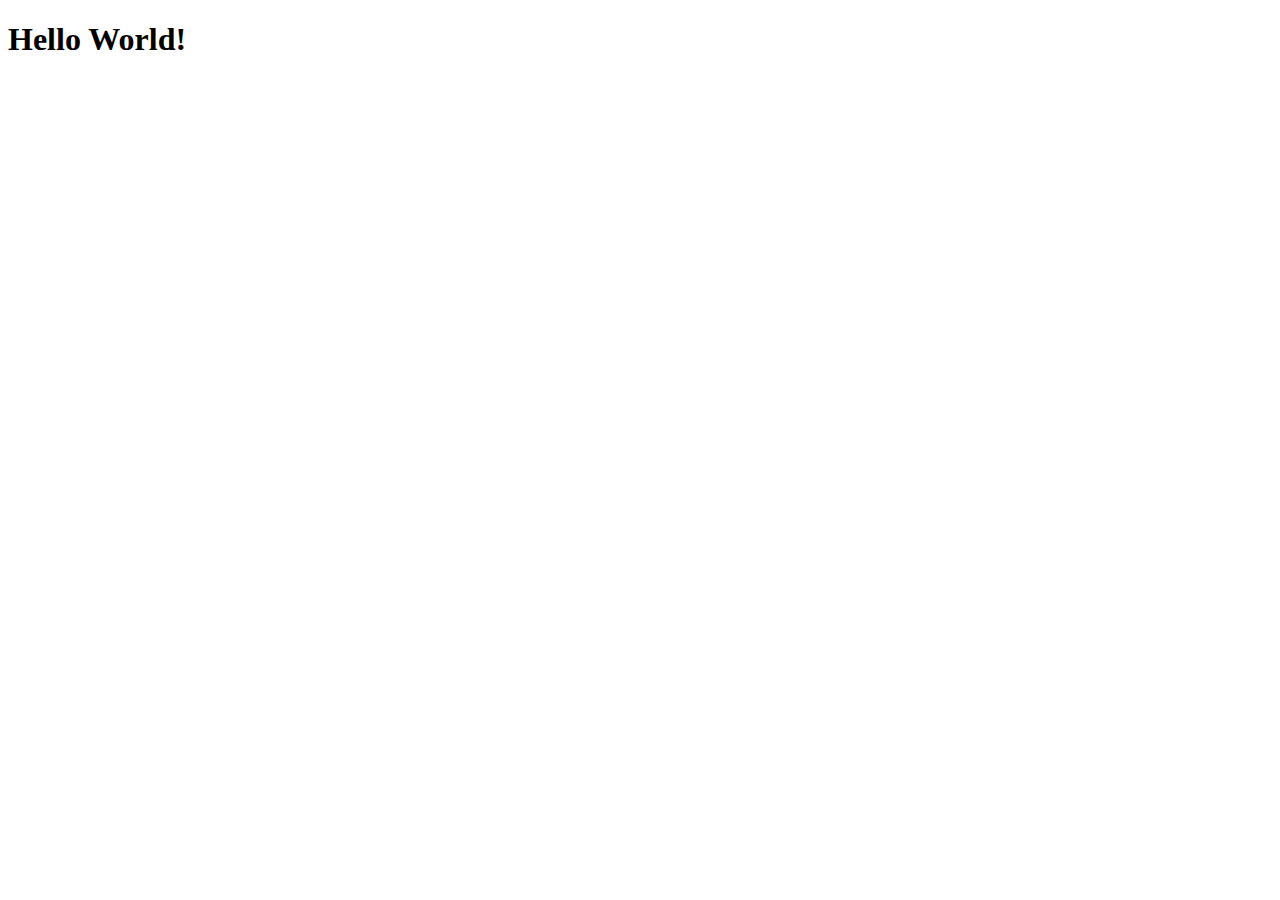
==== index.html @ 35881fc5 "Create index.html" ====
<!DOCTYPE html>
<html lang="en">
<head>
  <meta charset="utf-8">
  <meta name="Description" content="INF 7420 Project">
  <meta name="viewport" content="width=device-width, initial-scale=1">
  <title>Document</title>
</head>
<body>
  <h1>Hello World!</h1>
  <iframe width="560" height="315" src="https://www.youtube.com/embed/gR0bkXB68H4" frameborder="0" allow="accelerometer; autoplay; encrypted-media; gyroscope; picture-in-picture" allowfullscreen></iframe>
</body>
</html>
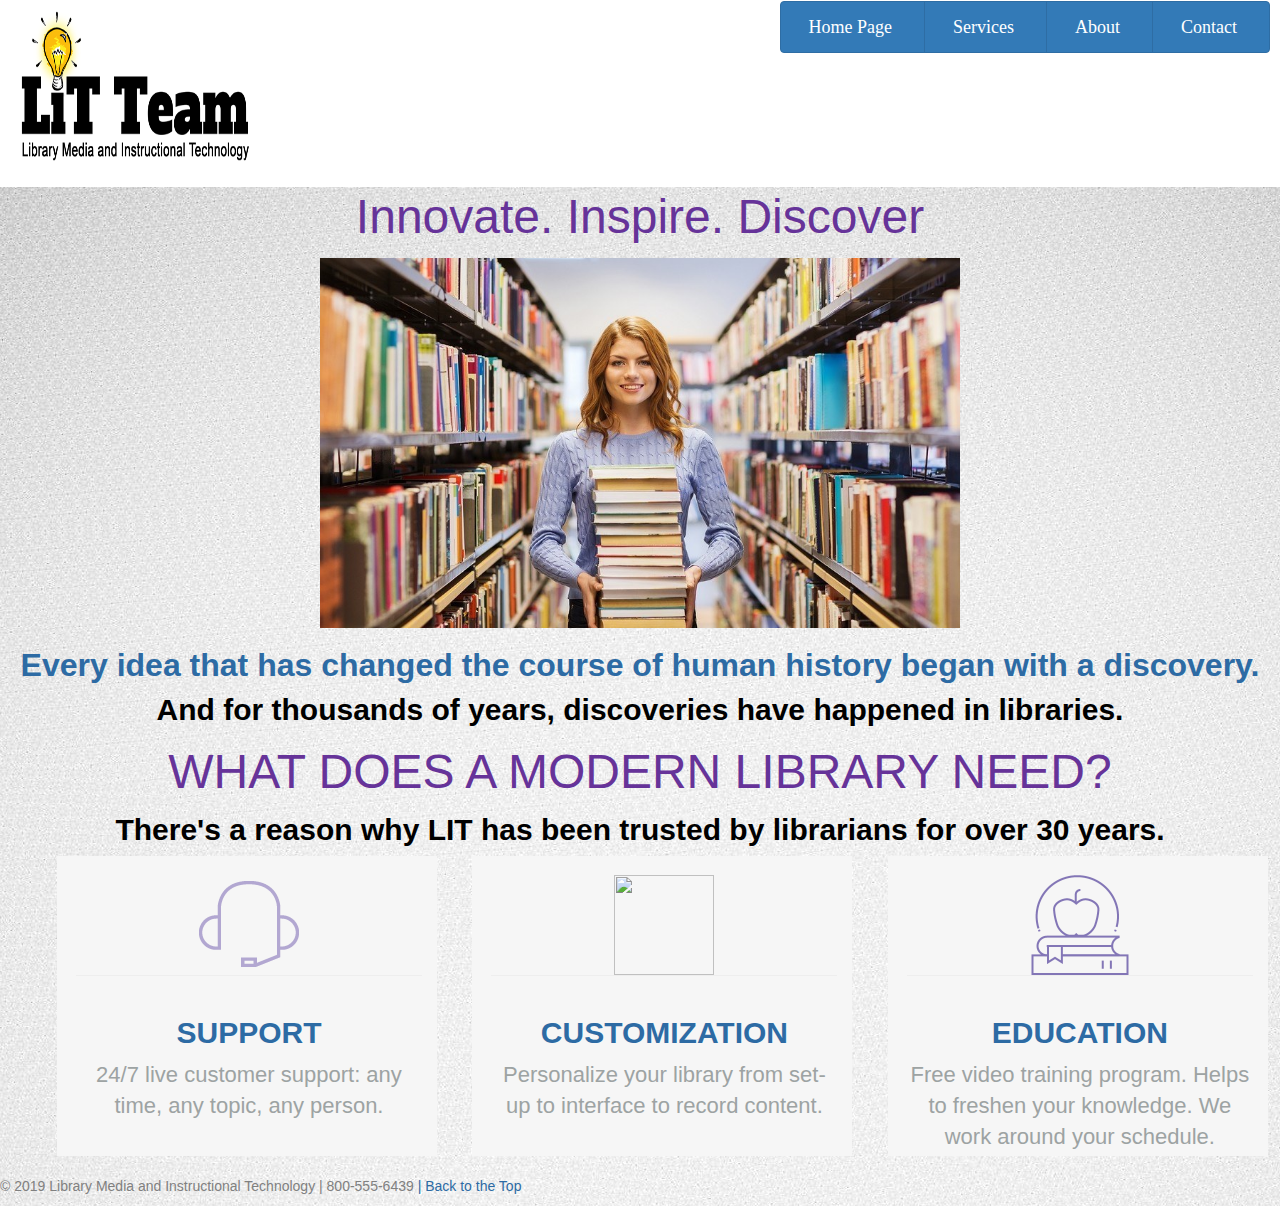
==== commit 7fac9f70: "Indent for readability" ====
--- a/index.html
+++ b/index.html
@@ -1,13 +1,131 @@
-<!DOCTYPE html>
-<html lang="en">
-<head>
-  <meta charset="utf-8">
-  <meta name="Description" content="INF 7420 Project">
-  <meta name="viewport" content="width=device-width, initial-scale=1">
-  <title>Document</title>
-</head>
-<body>
-  <h1>Hello World!</h1>
-  <iframe width="560" height="315" src="https://www.youtube.com/embed/gR0bkXB68H4" frameborder="0" allow="accelerometer; autoplay; encrypted-media; gyroscope; picture-in-picture" allowfullscreen></iframe>
-</body>
-</html>
+<!DOCTYPE html PUBLIC "-//W3C//DTD XHTML 1.1//EN" "http://www.w3.org/TR/xhtml11/DTD/xhtml11.dtd">
+<!--[if lte IE 7]>
+<html xmlns="http://www.w3.org/1999/xhtml" lang="en" class="lteIE7">
+<![endif]-->
+<!--[if (gt IE 7) | (!IE)]><!-->
+<html xmlns="http://www.w3.org/1999/xhtml" lang="en">
+<!--<![endif]-->
+
+<head>
+  <meta http-equiv="Content-Type" content="text/html; charset= utf-8" />
+  <title>Stacy Miller</title>
+  <meta name="viewport" content="width=device-width, initial-scale=1" />
+  <link href="https://maxcdn.bootstrapcdn.com/bootstrap/3.3.4/css/bootstrap.min.css" rel="stylesheet" />
+  <script src="https://ajax.googleapis.com/ajax/libs/jquery/3.4.0/jquery.min.js"></script>
+  <script src="https://cdnjs.cloudflare.com/ajax/libs/popper.js/1.14.7/umd/popper.min.js"></script>
+  <script src="https://maxcdn.bootstrapcdn.com/bootstrap/4.3.1/js/bootstrap.min.js"></script>
+
+  <link rel="stylesheet" href="styles/style.css" />
+</head>
+
+<body>
+  <div id="navbar">
+    <!-- Brand/logo -->
+
+
+    <a class="navbar-brand" href="index.html">
+      <img src="styles/logo.png" id="logo1" width="300px" height="150px" alt="" />
+    </a>
+
+    <div id="navbar-right">
+      <div class="btn-group">
+        <button type="button" class="btn btn-primary"><a href="index.html" title="Click to return Home">Home
+            Page</a></button>
+
+        <div class="btn-group">
+          <button type="button" class="btn btn-primary dropdown-toggle" data-toggle="dropdown">
+            <a href="">Services</a>
+          </button>
+          <div class="dropdown-menu">
+            <a class="dropdown-item" href="Services.html">Services</a>
+            <a class="dropdown-item" href="issues.html">Support</a>
+
+            <a class="dropdown-item" href="custom.html">Customization</a>
+            <a class="dropdown-item" href="EDU.html">Education</a>
+          </div>
+        </div>
+        <button type="button" class="btn btn-primary"> <a href="about.html">About</a></button>
+
+        <button type="button" class="btn btn-primary"> <a href="form.html">Contact</a></button>
+      </div>
+    </div>
+
+  </div>
+
+  <div class="banner"></div>
+  <h1>Innovate. Inspire. Discover</h1>
+  <p></p>
+  <p>
+    <img src="images/young-woman-holding-books-900x520.jpg" class="c3" alt="" />
+  </p>
+  <h2>Every idea that has changed the course of human history began with a discovery.
+  </h2>
+  <h4>And for thousands of years, discoveries have happened in libraries.</h4>
+
+
+  <h1>WHAT DOES A MODERN LIBRARY NEED?</h1>
+  <h4><strong>There's a reason why LIT has been trusted by librarians for over 30 years.</strong></h4>
+  <p></p>
+  <p></p>
+  <div class="row">
+    <div class="column2">
+      <div class="image_frame image_item no_link scale-with-grid aligncenter no_border">
+        <div class="image_wrapper"><img src="images/icons-support-purple-01.png" class="c1" alt="" /></div>
+      </div>
+
+      <hr class="no_line" style="margin: 0 auto 40px" />
+
+      <h4><a href="issues.html">SUPPORT</a></h4>
+      <p style="color: #9da3a3;">24/7 live customer support: any time, any topic, any person.</p>
+    </div>
+
+
+    <div class="column2">
+      <div class="image_frame image_item no_link scale-with-grid aligncenter no_border">
+        <div class="image_wrapper"><img src="images/icons-customize-purple-01.png" class="c1" alt="" /></div>
+      </div>
+
+      <hr class="no_line" style="margin: 0 auto 40px" />
+
+
+      <h4><a href="custom.html">CUSTOMIZATION</a></h4>
+      <p style="color: #9da3a3;">Personalize your library from set-up to interface to record content.</p>
+    </div>
+
+    <div class="column2">
+      <div class="image_frame image_item no_link scale-with-grid aligncenter no_border">
+        <div class="image_wrapper"><img src="images/icons-02-apple.png" class="c1" alt="" /></div>
+      </div>
+
+      <hr class="no_line" style="margin: 0 auto 40px" />
+
+      <h4><a href="EDU.html">EDUCATION</a></h4>
+      <p style="color: #9da3a3;">Free video training program. Helps to freshen your knowledge. We work around your
+        schedule.</p>
+    </div>
+  </div>
+  <h2></h2>
+
+
+  <p id="bottomlinks">&#169; 2019 Library Media and Instructional Technology | 800-555-6439 <a href="index.html#top"> |
+      Back to the Top</a></p>
+
+  <script type="text/javascript">
+    // When the user scrolls down 80px from the top of the document, resize the navbar's padding and the logo's font size
+    window.onscroll = function () { scrollFunction() };
+
+    function scrollFunction() {
+      if (document.body.scrollTop > 40 | document.documentElement.scrollTop > 40) {
+        document.getElementById("navbar").style.padding = "18px 18px";
+        document.getElementById("logo1").height = "50";
+        document.getElementById("logo1").width = "100";
+      } else {
+        document.getElementById("navbar").style.padding = "0px 20px 110px";
+        document.getElementById("logo1").height = "150";
+        document.getElementById("logo1").width = "300";
+      }
+    }
+  </script>
+</body>
+
+</html>
--- a/styles/style.css
+++ b/styles/style.css
@@ -0,0 +1,196 @@
+/*
+   Cascade Style Sheet
+   Author: Stacy Miller
+   Date:     2019
+
+   Filename:         style.css
+*/
+h4          {color: black; font-family:  Helvetica; font-size: 30px; font-weight: bold; text-align: center}
+
+h2           {color: #2D6BA4; font-family: Helvetica; font-size: 32px; font-weight: bold; text-align: center}
+
+h3      {text-align: left;  margin-left: 13px; padding: 2px; font: italic bold 22px Georgia, serif }  
+
+h1          { font-family: Helvetica; font: bold; font-size: 48px; color: rebeccapurple; text-align: center; margin-bottom: 14px}
+
+body       {background-image: url("images2.jpg");color: darkblue; font-family: Verdana; font-size: 19px;overflow-wrap: anywhere;   display: block}
+p{overflow-wrap: anywhere;color: darkblue; font-family: Helvetica; font-size: 22px; text-align: center}
+table {color: black; font-family: Verdana; font-size: 17px; }
+.row { margin-left: 1.5em; overflow: visible; display: block;}
+.column {  flex: 10%; column-width: 400px; overflow: visible; display: block;
+}
+.column2 {  background-color:#f6f6f6;text-align: center; margin: 0px 7px 0; margin-left: 1.5em;  float: left; flex: 10%;
+  width: 30%;
+  padding: 19px 15px 15px 19px;
+  height: 300px; 
+}
+form {margin: 3em}
+.column3 {  flex: 10%; column-width: 500px; overflow: visible; display: block;
+}
+.row:after { content:""; display: table; clear: both;}
+img.c3 {  display: block;
+  margin-left: auto;
+  margin-right: auto;
+  width: 50%}
+img.c4 { max-width: 100%; text-align: "right";}
+img.c1 {width: 100px; height: 100px;}
+img.c2 {width: 650px; float: left;  display: block}
+img.floatleftClear { float: left;  margin-left: 2em;width: 20em;}
+#bottomlinks1  {text-align: right; font-size: 14px; padding: 0px; color: grey}
+#bottomlinks  {text-align: left; font-size: 14px; padding: 0px; color: grey}
+#links       {text-align: center; color: gray;padding: 0px}
+#links a     {display: inline; margin-left: 1.5em; margin-right: 1.5em}
+a:link       {color: #2D6BA4;text-decoration: none}
+a:active     {text-decoration: none}
+
+
+div.c2 {margin-left: 26em; padding: 20px;overflow-wrap: anywhere;}
+div.c4 {margin-left: 26em; padding: 0px;overflow-wrap: anywhere;}
+div.c3 {margin-left: 1px; text-align: left; font-size: 15px;text-indent: 30px; color: black;width: 900px;padding: 8px; font-family: arial;overflow-wrap: anywhere; }
+div.western {font-size: 16px; color: black;font-family: "Times New Roman";margin-left: 0in; text-indent:2px; margin-bottom: 8px; line-height: 120% ;overflow-wrap: anywhere;}
+div.western1 {font: italic 16px "Times New Roman";color: black;margin-left: 0in; text-indent: .75in; margin-top: 16px; line-height: 107% ;overflow-wrap: anywhere;}
+
+p.thick {font-size: 18px; margin-bottom: 5px; font-weight: bold;color: darkblue;overflow-wrap: anywhere;}
+p.thick2 {font-weight: bold;overflow-wrap: anywhere}
+div.banner{padding-top: 9em}
+
+div.banner3{background-color: mediumpurple; padding: 11em 12px 25px;}
+
+.main {
+  padding: 16px;
+  margin-top: 30px;
+  height: 1500px; /* Used in this example to enable scrolling */
+}
+
+div {
+    display: block;
+      resize: both;
+  overflow: visible;
+}
+
+.main {
+  float:left;
+  width:60%;
+  padding:0px 0px;
+}
+
+
+/* Dropdown Button */
+.dropbtn {
+  background-color: #2D6BA4;
+  color: white;
+  padding: 0px;
+  font-size: 16px;
+  border: none;
+    overflow: visible;
+}
+
+/* The container <div> - needed to position the dropdown content */
+.dropdown {
+  position: fixed;
+   display: inline-block;
+    overflow: visible;
+}
+
+/* Dropdown Content (Hidden by Default) */
+.dropdown-menu {
+  display: none;
+  position: absolute;
+  background-color: #2D6BA4;
+  min-width: 90px;
+  box-shadow: 3px 8px 2px 3px rgba(0,0,0,0.2);
+  z-index: 99;
+    overflow: visible;
+}
+
+/* Links inside the dropdown */
+.dropdown-content a {
+  color: black;
+  padding: 12px 12px;
+  text-decoration: none;
+    background-color: #2D6BA4;
+    overflow: visible;
+ 
+}
+
+/* Change color of dropdown links on hover */
+.dropdown-content a:hover {background-color:white;}
+
+/* Show the dropdown menu on hover */
+.dropdown:hover .dropdown-content {display: block;}
+
+/* Change the background color of the dropdown button when the dropdown content is shown */
+.dropdown:hover .dropbtn {background-color: white;}
+
+#navbar {
+  overflow: visible;
+      background-color: white;
+  padding: 1px 10px 134px 5px;
+  transition: 0.4s;
+  position:fixed;
+  width: 100%;
+  top: 0em;     
+  z-index: 9;
+
+}
+
+#navbar a {
+  float: left;
+  color: white;
+      display: block;
+  padding: 10px 20px 10px 16px;
+  text-align: center;
+  text-decoration: none;
+  font-size: 18px; 
+  line-height: 18px;
+  border-radius: 4px;
+
+}
+
+#navbar #logo1 {
+    padding-top: 0em;
+      float: left;
+      width:60%;
+    transition:.7s;
+        overflow: visible;
+     width: "300px"; height: "150px";
+    display: block;
+}
+
+#navbar a:hover {
+  background-color: #ddd;
+  color: black;
+}
+
+#navbar a.active {
+  background-color: blue;
+  color: white;
+    overflow: visible;
+}
+
+#navbar-right {
+  float: right;
+    overflow: visible;
+}
+
+@media screen and (max-width: 300px) {
+  #navbar {
+        background-image: url("logo.png");
+    padding: 0px 0px !important;
+      overflow: visible;
+      display: block;
+      
+  }
+  #navbar a {
+    float: right;
+    display: block;
+    text-align: left;
+      overflow: visible;
+  }
+  #navbar-right {
+    float: right;
+    }}
+
+ div.form-group{
+  padding: 8px 8px 4px 8px;
+}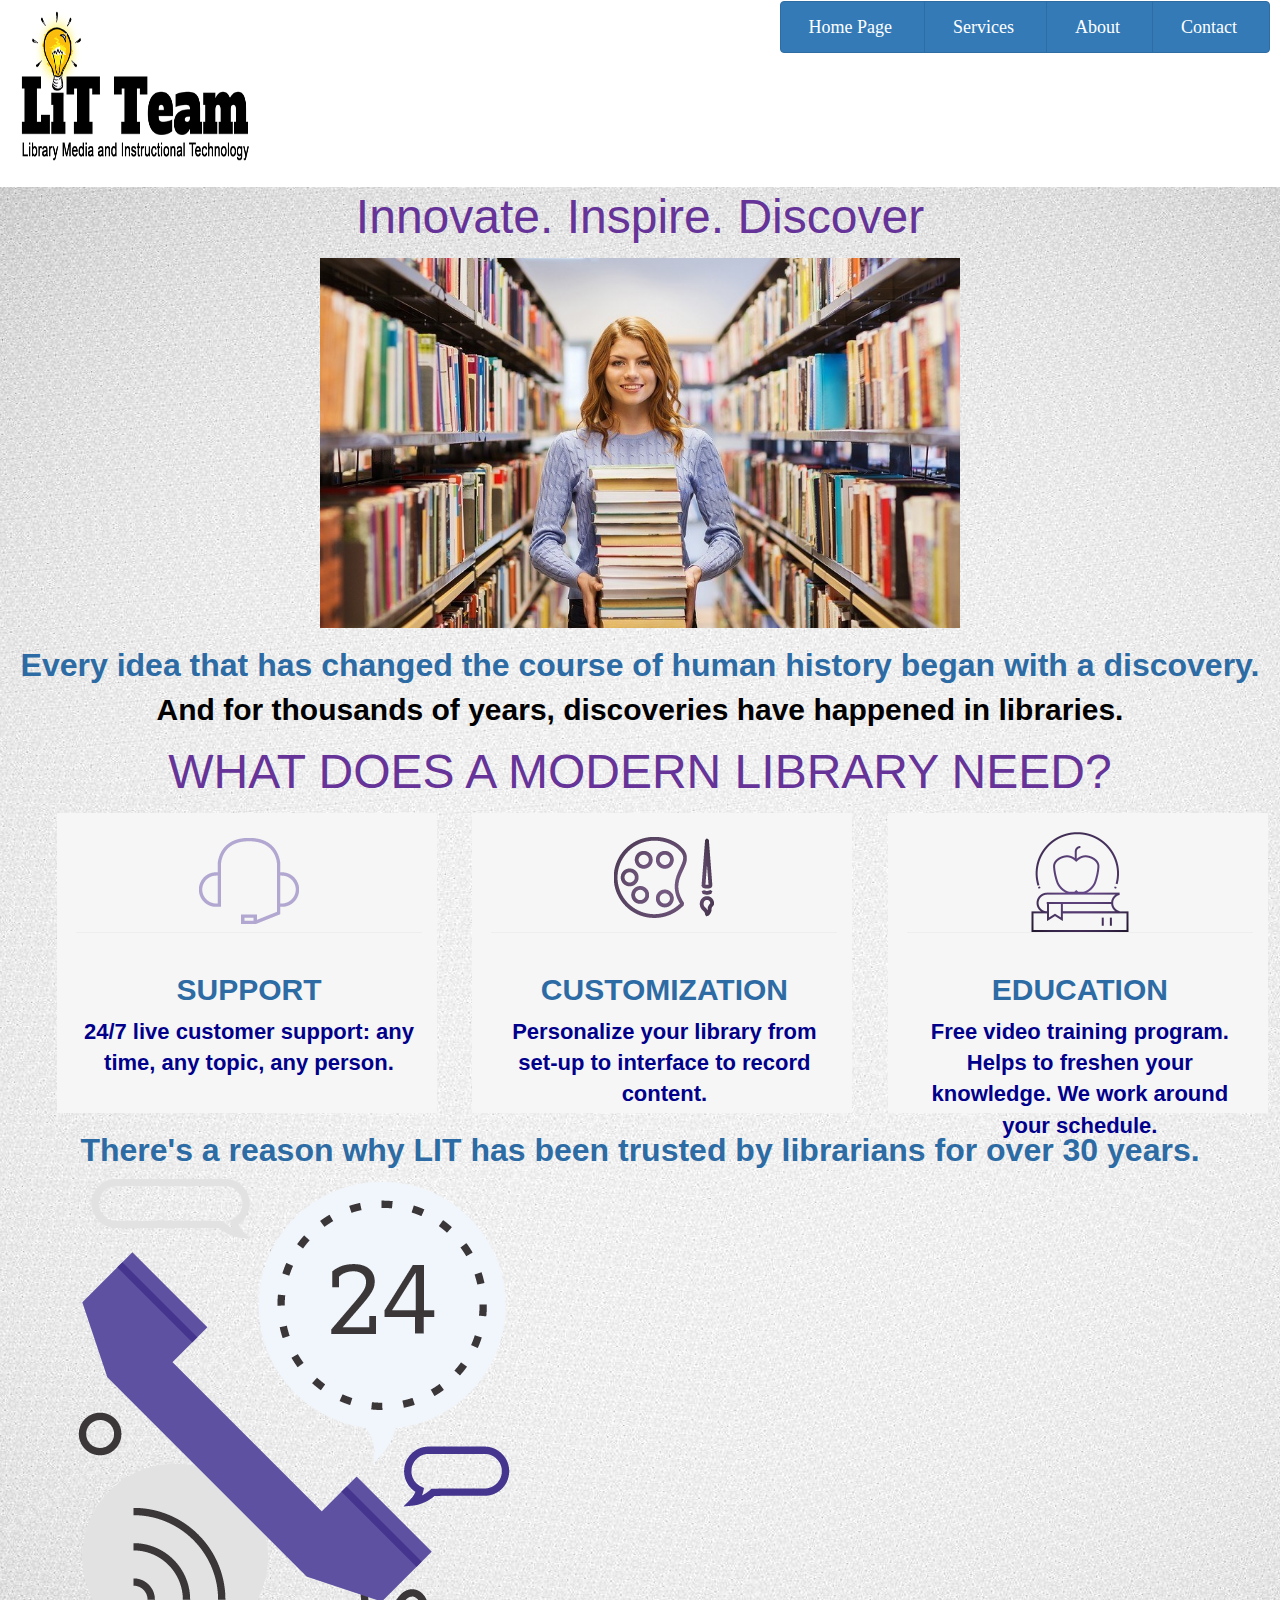
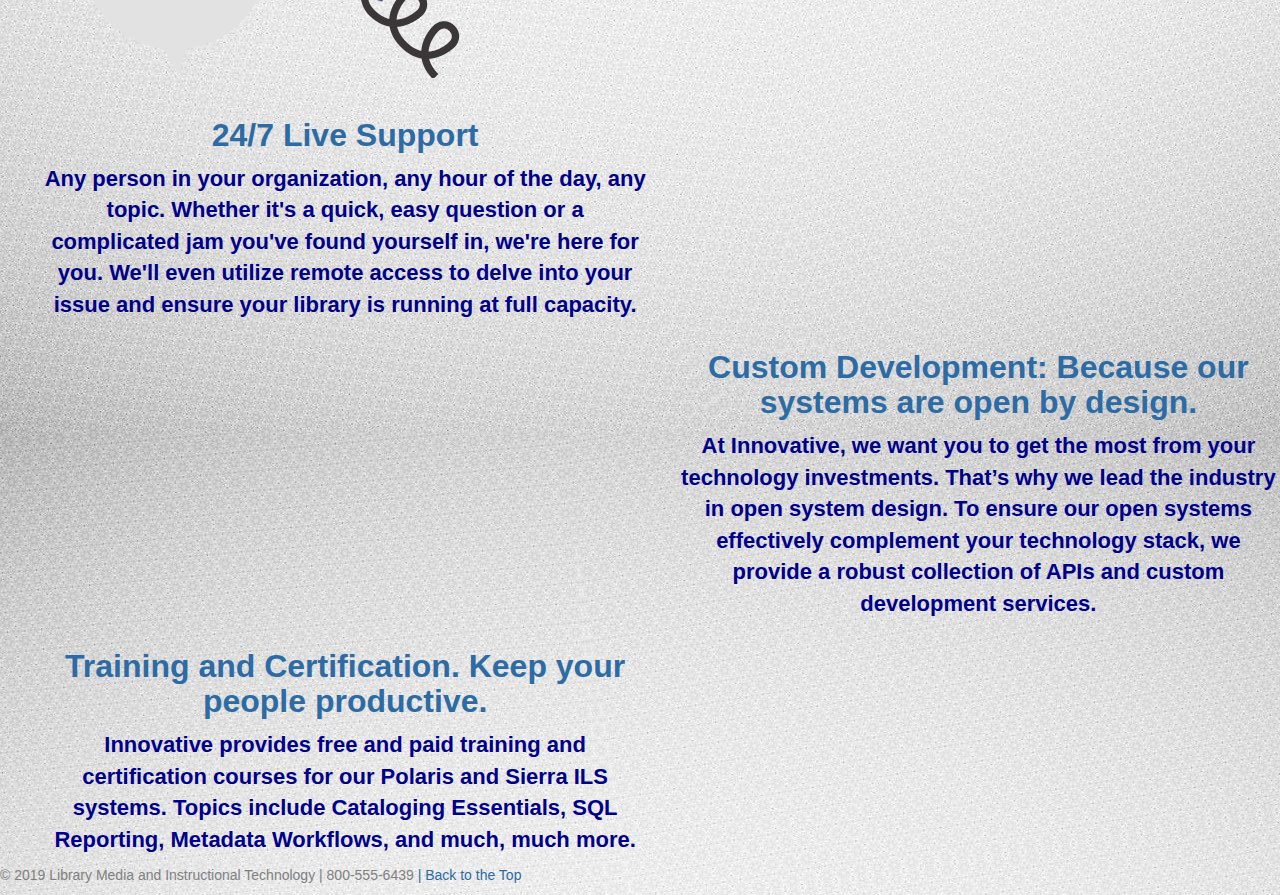
==== commit 8591c610: "Update index.html" ====
--- a/index.html
+++ b/index.html
@@ -64,8 +64,7 @@
 
 
   <h1>WHAT DOES A MODERN LIBRARY NEED?</h1>
-  <h4><strong>There's a reason why LIT has been trusted by librarians for over 30 years.</strong></h4>
-  <p></p>
+    <p></p>
   <p></p>
   <div class="row">
     <div class="column2">
@@ -76,7 +75,7 @@
       <hr class="no_line" style="margin: 0 auto 40px" />
 
       <h4><a href="issues.html">SUPPORT</a></h4>
-      <p style="color: #9da3a3;">24/7 live customer support: any time, any topic, any person.</p>
+      <p class="thick2">24/7 live customer support: any time, any topic, any person.</p>
     </div>
 
 
@@ -89,7 +88,7 @@
 
 
       <h4><a href="custom.html">CUSTOMIZATION</a></h4>
-      <p style="color: #9da3a3;">Personalize your library from set-up to interface to record content.</p>
+      <p class="thick2">Personalize your library from set-up to interface to record content.</p>
     </div>
 
     <div class="column2">
@@ -100,11 +99,75 @@
       <hr class="no_line" style="margin: 0 auto 40px" />
 
       <h4><a href="EDU.html">EDUCATION</a></h4>
-      <p style="color: #9da3a3;">Free video training program. Helps to freshen your knowledge. We work around your
+      <p class="thick2">Free video training program. Helps to freshen your knowledge. We work around your
         schedule.</p>
     </div>
   </div>
-  <h2></h2>
+ 
+  <h2><strong>There's a reason why LIT has been trusted by librarians for over 30 years.</strong></h2>
+   <p></p><p></p>
+<!-- Start_Module_443 -->
+<div class="pane_layout">
+<div class="row">
+<div class="col-sm-6 img-column-visible mb-mobile-20"><img class="c4" src="images/icon-support-white-back-01.png" alt=""/>
+</div>
+<div class="col-sm-6 mt-25 mb-mobile-20 ">
+
+</div>
+</div>
+</div>
+
+<h2></h2>
+  
+<div class="pane_layout">
+<div class="row">
+<div class="col-sm-6 mt-25 mb-mobile-20">
+  <h2>24/7 Live Support</h2>
+<p class="thick2">Any person in your organization, any hour of the day, any topic.
+  Whether it's a quick, easy question or a complicated jam you've found yourself in, we're here for you. We'll even utilize remote access to delve into your issue and ensure your library is running at full capacity. 
+</p>
+</div>
+<div class="col-sm-6 img-column-visible mb-mobile-20">
+  <img class="c4" src="images/icon-automatic-01.png" alt=""/>
+</div>
+</div>
+</div>
+
+<div class="pane_layout">
+<div class="row">
+<div class="col-sm-6 img-column-visible mb-mobile-20"><img class="c4" src="images/icononlinetraining-01.png" alt=""/>
+</div>
+<div class="col-sm-6 mt-25 mb-mobile-20 ">
+
+  <h2>Custom Development: Because our systems are open by design.</h2>
+  <p class="thick2">
+      At Innovative, we want you to get the most from your technology investments. That’s why we lead the industry in open system design.
+      To ensure our open systems effectively complement your technology stack, we provide a robust collection of APIs and custom development services. </p>      
+    
+</div>
+</div>
+</div>  
+<div class="pane_layout">
+  <div class="row">
+  <div class="col-sm-6 mt-25 mb-mobile-20 ">
+  
+<h2>Training and Certification. Keep your people productive.</h2>
+  
+<p class="thick2">
+  
+  Innovative provides free and paid training and certification courses for our Polaris and Sierra ILS systems. Topics include Cataloging Essentials, SQL Reporting, Metadata Workflows, and much, much more.
+ </p>      
+ 
+</div>
+  </div>
+  </div>   
+
+
+
+
+
+
+
 
 
   <p id="bottomlinks">&#169; 2019 Library Media and Instructional Technology | 800-555-6439 <a href="index.html#top"> |
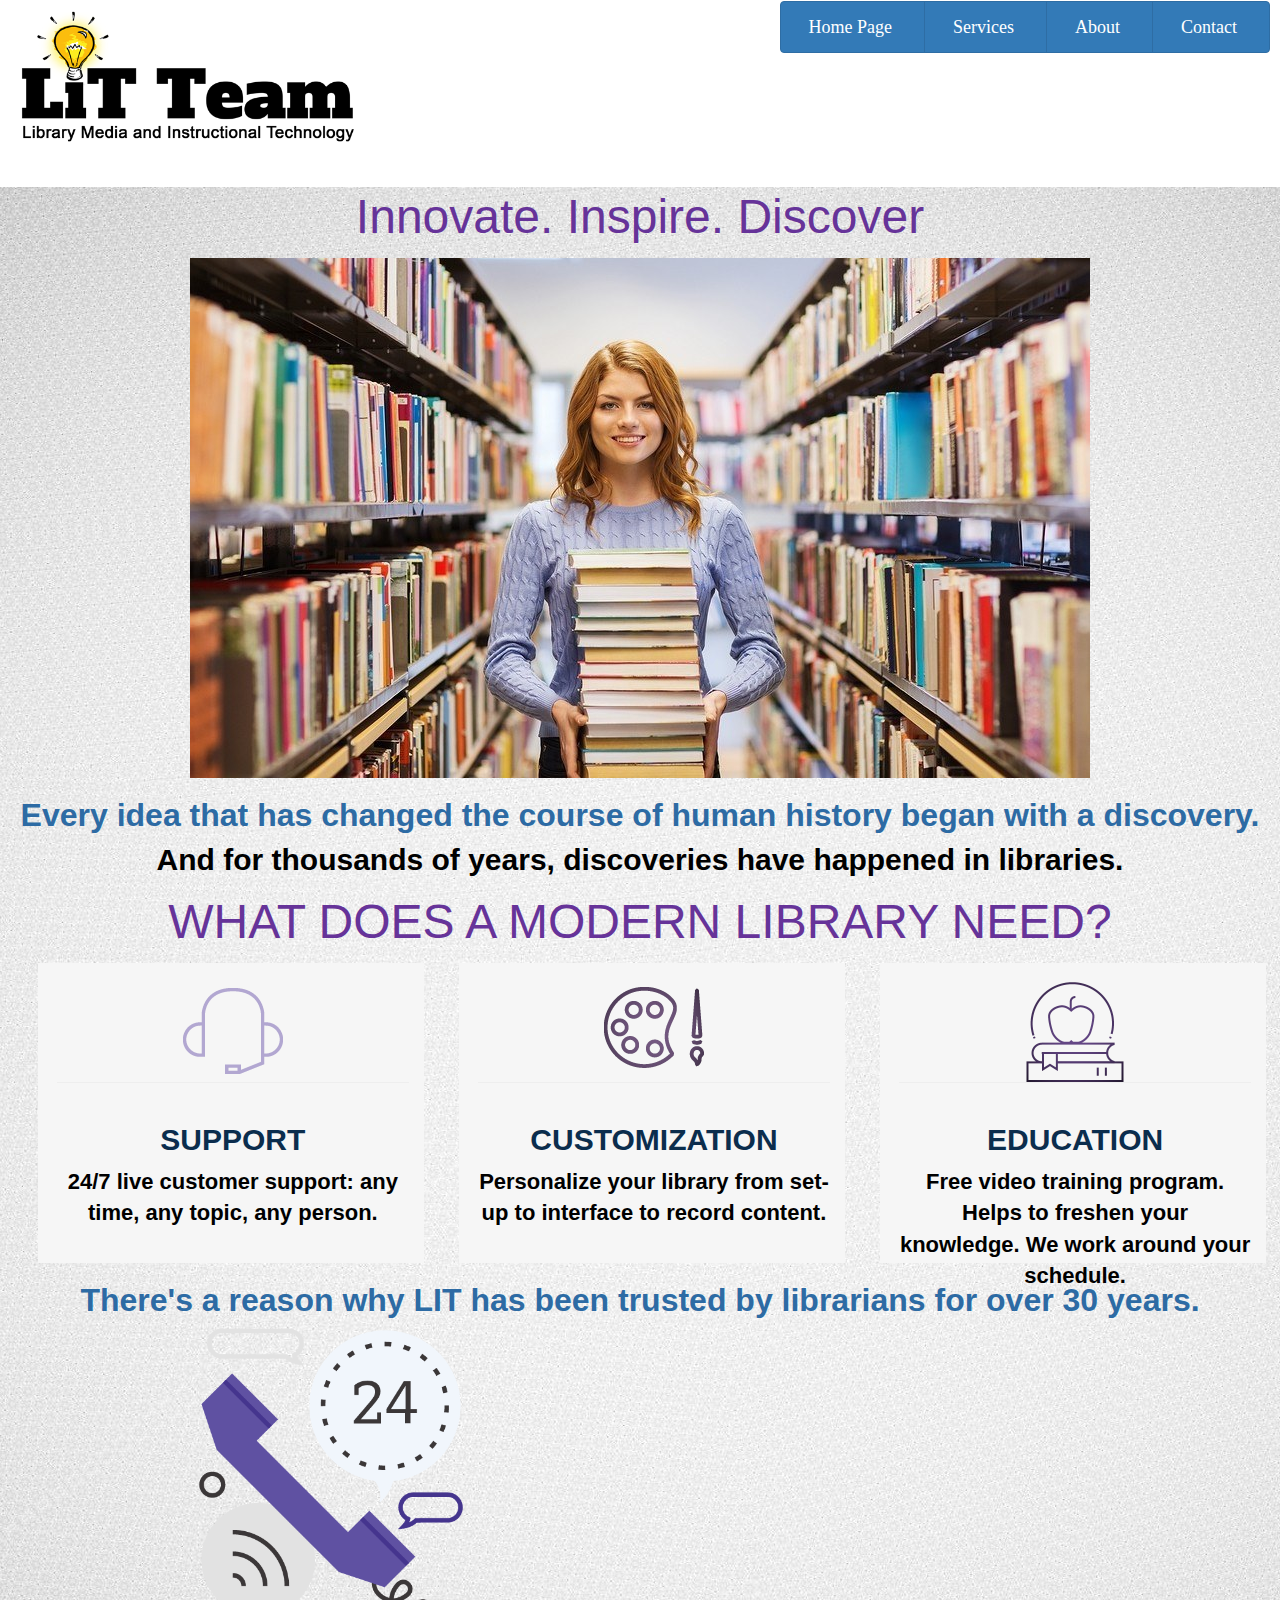
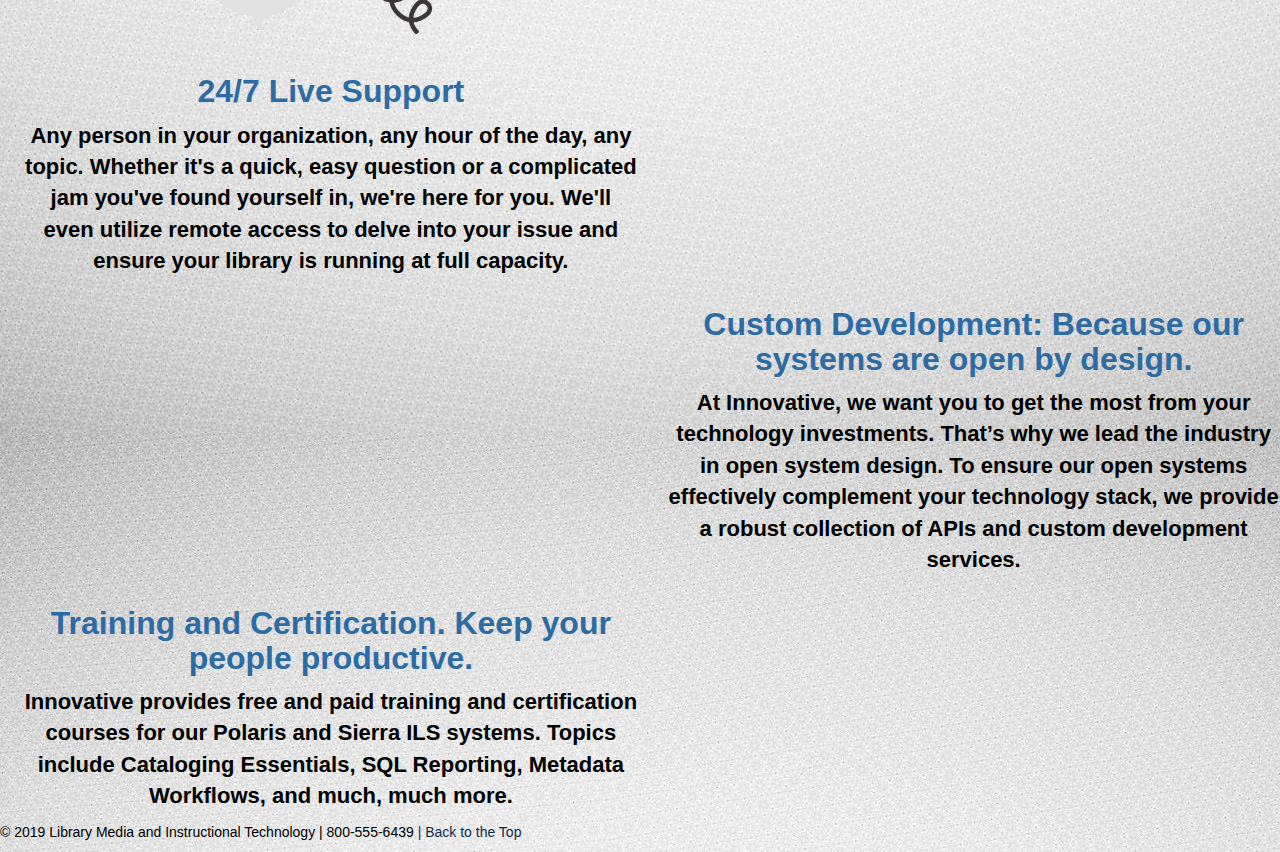
==== commit 3dd424f5: "Update index.html" ====
--- a/index.html
+++ b/index.html
@@ -24,7 +24,7 @@
 
 
     <a class="navbar-brand" href="index.html">
-      <img src="styles/logo.png" id="logo1" width="300px" height="150px" alt="" />
+      <img src="styles/logo.png" id="logo1" />
     </a>
 
     <div id="navbar-right">
@@ -45,7 +45,6 @@
           </div>
         </div>
         <button type="button" class="btn btn-primary"> <a href="about.html">About</a></button>
-
         <button type="button" class="btn btn-primary"> <a href="form.html">Contact</a></button>
       </div>
     </div>
@@ -161,15 +160,6 @@
 </div>
   </div>
   </div>   
-
-
-
-
-
-
-
-
-
   <p id="bottomlinks">&#169; 2019 Library Media and Instructional Technology | 800-555-6439 <a href="index.html#top"> |
       Back to the Top</a></p>
 
--- a/styles/style.css
+++ b/styles/style.css
@@ -5,192 +5,316 @@
 
    Filename:         style.css
 */
-h4          {color: black; font-family:  Helvetica; font-size: 30px; font-weight: bold; text-align: center}
-
-h2           {color: #2D6BA4; font-family: Helvetica; font-size: 32px; font-weight: bold; text-align: center}
-
-h3      {text-align: left;  margin-left: 13px; padding: 2px; font: italic bold 22px Georgia, serif }  
-
-h1          { font-family: Helvetica; font: bold; font-size: 48px; color: rebeccapurple; text-align: center; margin-bottom: 14px}
-
-body       {background-image: url("images2.jpg");color: darkblue; font-family: Verdana; font-size: 19px;overflow-wrap: anywhere;   display: block}
-p{overflow-wrap: anywhere;color: darkblue; font-family: Helvetica; font-size: 22px; text-align: center}
-table {color: black; font-family: Verdana; font-size: 17px; }
-.row { margin-left: 1.5em; overflow: visible; display: block;}
-.column {  flex: 10%; column-width: 400px; overflow: visible; display: block;
-}
-.column2 {  background-color:#f6f6f6;text-align: center; margin: 0px 7px 0; margin-left: 1.5em;  float: left; flex: 10%;
-  width: 30%;
-  padding: 19px 15px 15px 19px;
-  height: 300px; 
-}
-form {margin: 3em}
-.column3 {  flex: 10%; column-width: 500px; overflow: visible; display: block;
-}
-.row:after { content:""; display: table; clear: both;}
-img.c3 {  display: block;
-  margin-left: auto;
-  margin-right: auto;
-  width: 50%}
-img.c4 { max-width: 100%; text-align: "right";}
-img.c1 {width: 100px; height: 100px;}
-img.c2 {width: 650px; float: left;  display: block}
-img.floatleftClear { float: left;  margin-left: 2em;width: 20em;}
-#bottomlinks1  {text-align: right; font-size: 14px; padding: 0px; color: grey}
-#bottomlinks  {text-align: left; font-size: 14px; padding: 0px; color: grey}
-#links       {text-align: center; color: gray;padding: 0px}
-#links a     {display: inline; margin-left: 1.5em; margin-right: 1.5em}
-a:link       {color: #2D6BA4;text-decoration: none}
-a:active     {text-decoration: none}
-
-
-div.c2 {margin-left: 26em; padding: 20px;overflow-wrap: anywhere;}
-div.c4 {margin-left: 26em; padding: 0px;overflow-wrap: anywhere;}
-div.c3 {margin-left: 1px; text-align: left; font-size: 15px;text-indent: 30px; color: black;width: 900px;padding: 8px; font-family: arial;overflow-wrap: anywhere; }
-div.western {font-size: 16px; color: black;font-family: "Times New Roman";margin-left: 0in; text-indent:2px; margin-bottom: 8px; line-height: 120% ;overflow-wrap: anywhere;}
-div.western1 {font: italic 16px "Times New Roman";color: black;margin-left: 0in; text-indent: .75in; margin-top: 16px; line-height: 107% ;overflow-wrap: anywhere;}
-
-p.thick {font-size: 18px; margin-bottom: 5px; font-weight: bold;color: darkblue;overflow-wrap: anywhere;}
-p.thick2 {font-weight: bold;overflow-wrap: anywhere}
-div.banner{padding-top: 9em}
-
-div.banner3{background-color: mediumpurple; padding: 11em 12px 25px;}
-
-.main {
-  padding: 16px;
-  margin-top: 30px;
-  height: 1500px; /* Used in this example to enable scrolling */
-}
-
+
+/*Headers*/
+h1 { 
+    font-family: Helvetica; 
+    font: bold; 
+    font-size: 48px; 
+    color: rebeccapurple; 
+    text-align: center; 
+    margin-bottom: 14px}
+h2 {
+    color: #2D6BA4; 
+    font-family: Helvetica; 
+    font-size: 32px; 
+    font-weight: bold; 
+    text-align: center}
+h3 {
+    text-align: left;  
+    margin-left: 13px; 
+    padding: 2px; 
+    font: italic bold 22px Georgia, serif }  
+h4 {
+    color: black; 
+    font-family:  Helvetica; 
+    font-size: 30px; 
+    font-weight: bold; 
+    text-align: center}
+h5 {
+    color: #fff;
+    font-weight: bold; 
+    text-align: center;
+    font-size: 32px;}
+/*end of Headers*/
+
+/*Body & Form*/
+body {
+      background-image: url("images2.jpg");
+      color: darkblue; 
+      font-family: Verdana; 
+      font-size: 19px;
+      overflow-wrap: anywhere;   
+      display: block}
+form {
+      margin: 3em}
+/*end of body & Form*/
+
+/*Tables*/
+table {
+      color: black; 
+      font-family: Verdana; 
+      font-size: 17px; }
+.row { 
+      margin-left: 0.5em; 
+      overflow: visible; 
+      display: block;}
+.column {  
+        flex: 10%; 
+        column-width: 400px; 
+        overflow: visible; 
+        display: block;}
+.column2 {  
+          background-color:#f6f6f6;
+          text-align: center; 
+          margin: 0px 7px 0; 
+          margin-left: 1.5em;  
+          float: left; 
+          flex: 10%;  
+          width: 30%; 
+          padding: 19px 15px 15px 19px;  
+          height: 300px; }
+.column3 { 
+          flex: 10%; 
+          column-width: 500px; 
+          overflow: visible; 
+          display: block;}
+.row:after { 
+            content:""; 
+            display: table; 
+            clear: both;}
+/*end of Tables*/
+
+/*Images*/
+img.c1 {
+        width: 100px;
+        max-width: 100%; 
+        height: 100px;}
+img.c2 {
+        width: 650px; 
+        max-width: 100%;
+        float: left;  
+        display: block}
+img.c3 {
+        display: block; 
+        margin-left: auto;  
+        margin-right: auto;  
+        max-width: 75%}
+img.c4 {
+        display: block; 
+        margin-left: auto;  
+        margin-right: auto;
+        max-width: 50%; 
+        }
+img.scale-with-grid {
+        max-width: 100%;
+        float: right;
+        width: 180px;
+        height: 180px;}
+img.scale-with-grid2 {
+        width: 150px;
+        height: 150px;}
+img.logo{
+        width: 300px;
+        height: 150px;}
+
+img.floatleftClear { 
+                    float: left;  
+                    margin-left: 2em;width: 20em;}
+/* end of Images*/
+
+/*Links*/
+#bottomlinks1 {
+              text-align: right; 
+              font-size: 14px; 
+              padding: 0px; 
+              color: black}
+#bottomlinks {
+              text-align: left; 
+              font-size: 14px; 
+              padding: 0px; 
+              color: black}
+#links {
+        text-align: center; 
+        color: black;
+        padding: 0px}
+#links a {
+          display: inline; 
+          margin-left: 1.5em; 
+          margin-right: 1.5em}
+a:link {
+        color: rgb(11, 45, 77);
+        text-decoration: none}
+a:active {
+          color: red; 
+          text-decoration: none}
+/*end of Links*/
+
+/*Divisions*/
 div {
-    display: block;
-      resize: both;
-  overflow: visible;
-}
-
-.main {
-  float:left;
-  width:60%;
-  padding:0px 0px;
-}
-
-
-/* Dropdown Button */
+    display: block; 
+    resize: both; 
+    overflow: visible;}
+div.c2 {
+        margin-left: 26em; 
+        padding: 15px;
+        overflow-wrap: anywhere;}
+div.c4 {
+        margin-left: 26em; 
+        padding: 0px;
+        overflow-wrap: anywhere;}
+div.c3 {
+        margin-left: 1px; 
+        text-align: left; 
+        font-size: 15px;
+        text-indent: 30px; 
+        color: black;
+        width: 900px;
+        padding: 8px; 
+        font-family: arial;
+        overflow-wrap: anywhere; }
+div.western {
+            font-size: 18px; 
+            color: black;
+            font-family: "Times New Roman";
+            margin-left: 0in; 
+            text-indent:2px; 
+            margin-bottom: 8px; 
+            line-height: 120%;
+            overflow-wrap: anywhere;}
+div.western1 {
+              font: italic 16px "Times New Roman";
+              color: black;
+              margin-left: 0in; 
+              text-indent: .75in; 
+              margin-top: 16px; 
+              line-height: 107%;
+              overflow-wrap: anywhere;}
+div.banner3 {
+            background-color: mediumpurple; 
+            padding: 11em 12px 25px;}
+div.banner {
+            padding-top: 9em}
+div.form-group{
+                padding: 8px 8px 4px 8px;}
+/*end of Divisions*/
+
+
+/*Paragraphs*/
+p {
+    overflow-wrap: anywhere;
+    color: darkblue; 
+    font-family: Helvetica; 
+    font-size: 22px; 
+    text-align: center}
+p.thick {
+          font-size: 18px; 
+          margin-bottom: 5px; 
+          font-weight: bold;
+          color: darkblue;
+          overflow-wrap: anywhere;}
+p.thick2 {
+          color: black;
+          font-weight: bold;
+          overflow-wrap: anywhere}
+/*end of Paragraphs*/
+
+/*Navigation Bar*/
+#navbar {
+         overflow: visible; background-color: white;
+         padding: 1px 10px 134px 5px;
+         transition: 0.4s;
+         position:fixed;
+         width: 100%;
+         top: 0em;     
+         z-index: 9;}
+#navbar a {
+            float: left;
+            color: white; display: block;
+            padding: 10px 20px 10px 16px;
+            text-align: center;
+            text-decoration: none;
+            font-size: 18px; 
+            line-height: 18px;
+            border-radius: 4px;}
+#navbar #logo1 {
+                padding-top: 0em;
+                float: left;
+                width:60%;
+                transition:.7s;
+                overflow: visible;
+                width: "300px"; 
+                height: "150px";
+                display: block;}
+#navbar a:hover {
+                 background-color: #ddd;
+                 color: black;}
+#navbar a.active {
+                  background-color: blue;
+                  color: white;
+                  overflow: visible;}
+#navbar-right {
+               float: right;
+               overflow: visible;}
+
+@media screen and (max-width: 300px) {
+  #navbar {
+           background-image: url("logo.png");
+           padding: 0px 0px !important;
+           overflow: visible;
+           display: block; }
+  #navbar a {
+             float: right;
+             display: block;
+             text-align: left;
+             overflow: visible;}
+  #navbar-right {
+                 float: right;}
+                }
+/*end of Navigation bar*/
+/* Dropdown Buttons */
 .dropbtn {
-  background-color: #2D6BA4;
-  color: white;
-  padding: 0px;
-  font-size: 16px;
-  border: none;
-    overflow: visible;
-}
-
+        background-color: #2D6BA4;
+        color: white;
+        padding: 0px;
+        font-size: 16px;
+        border: none;
+        overflow: visible;}
 /* The container <div> - needed to position the dropdown content */
 .dropdown {
-  position: fixed;
-   display: inline-block;
-    overflow: visible;
-}
-
+           position: fixed;   
+           display: inline-block;    
+           overflow: visible;}
 /* Dropdown Content (Hidden by Default) */
 .dropdown-menu {
-  display: none;
-  position: absolute;
-  background-color: #2D6BA4;
-  min-width: 90px;
-  box-shadow: 3px 8px 2px 3px rgba(0,0,0,0.2);
-  z-index: 99;
-    overflow: visible;
-}
-
+                display: none;  
+                position: absolute;  
+                background-color: #2D6BA4;  
+                min-width: 90px;  
+                box-shadow: 3px 8px 2px 3px rgba(0,0,0,0.2);  
+                z-index: 99;    
+                overflow: visible;}
 /* Links inside the dropdown */
-.dropdown-content a {
-  color: black;
-  padding: 12px 12px;
-  text-decoration: none;
-    background-color: #2D6BA4;
-    overflow: visible;
- 
-}
-
+.dropdown-content a {  
+                      color: black;  
+                      padding: 12px 12px;  
+                      text-decoration: none;    
+                      background-color: #2D6BA4;    
+                      overflow: visible;}
 /* Change color of dropdown links on hover */
-.dropdown-content a:hover {background-color:white;}
-
+.dropdown-content a:hover {
+                           background-color:white;}
 /* Show the dropdown menu on hover */
-.dropdown:hover .dropdown-content {display: block;}
-
+.dropdown:hover .dropdown-content {
+                                    display: block;}
 /* Change the background color of the dropdown button when the dropdown content is shown */
-.dropdown:hover .dropbtn {background-color: white;}
-
-#navbar {
-  overflow: visible;
-      background-color: white;
-  padding: 1px 10px 134px 5px;
-  transition: 0.4s;
-  position:fixed;
-  width: 100%;
-  top: 0em;     
-  z-index: 9;
-
-}
-
-#navbar a {
-  float: left;
-  color: white;
-      display: block;
-  padding: 10px 20px 10px 16px;
-  text-align: center;
-  text-decoration: none;
-  font-size: 18px; 
-  line-height: 18px;
-  border-radius: 4px;
-
-}
-
-#navbar #logo1 {
-    padding-top: 0em;
-      float: left;
-      width:60%;
-    transition:.7s;
-        overflow: visible;
-     width: "300px"; height: "150px";
-    display: block;
-}
-
-#navbar a:hover {
-  background-color: #ddd;
-  color: black;
-}
-
-#navbar a.active {
-  background-color: blue;
-  color: white;
-    overflow: visible;
-}
-
-#navbar-right {
-  float: right;
-    overflow: visible;
-}
-
-@media screen and (max-width: 300px) {
-  #navbar {
-        background-image: url("logo.png");
-    padding: 0px 0px !important;
-      overflow: visible;
-      display: block;
-      
-  }
-  #navbar a {
-    float: right;
-    display: block;
-    text-align: left;
-      overflow: visible;
-  }
-  #navbar-right {
-    float: right;
-    }}
-
- div.form-group{
-  padding: 8px 8px 4px 8px;
-}+.dropdown:hover .dropbtn {
+                           background-color: white;}
+/*end of Dropdown Buttons*/
+.main {
+        padding: 16px;
+        margin-top: 30px;
+        height: 1500px; /* Used in this example to enable scrolling */
+        float:left;
+        width:60%;
+        padding:0px 0px;}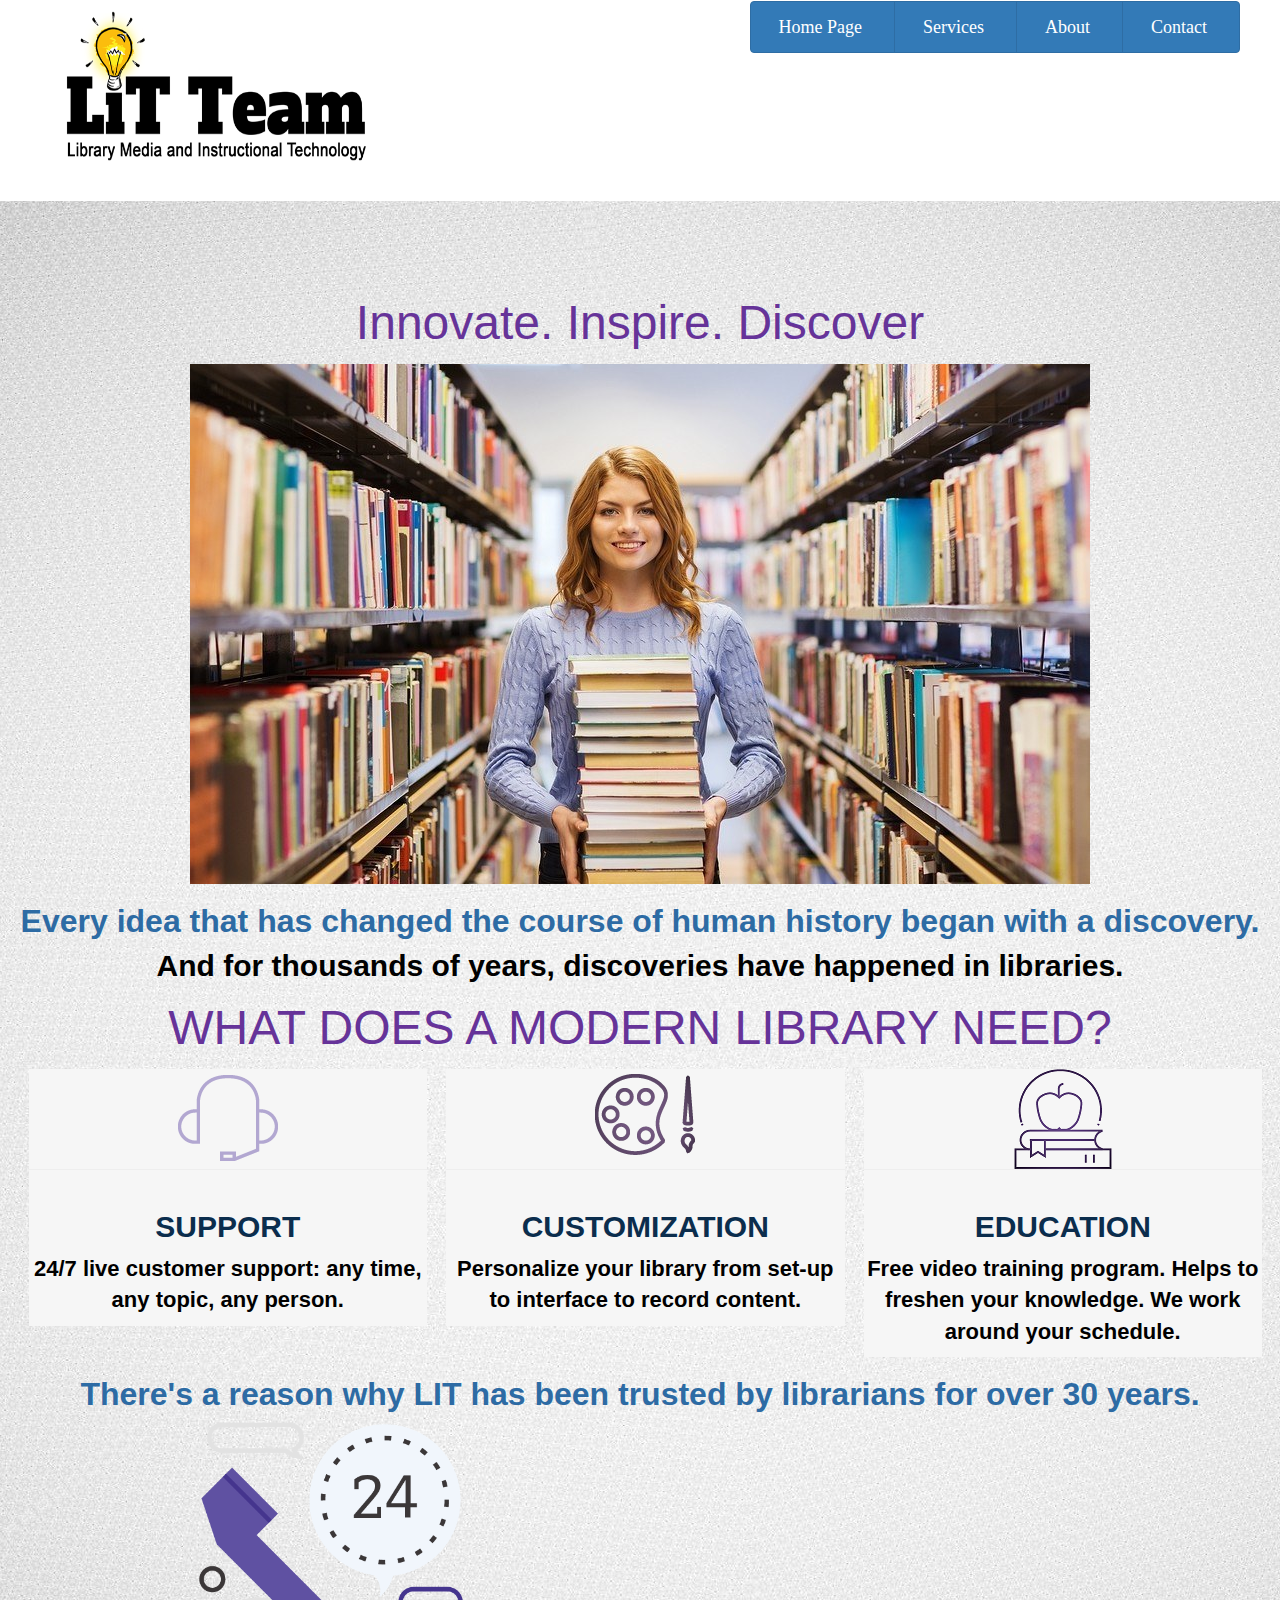
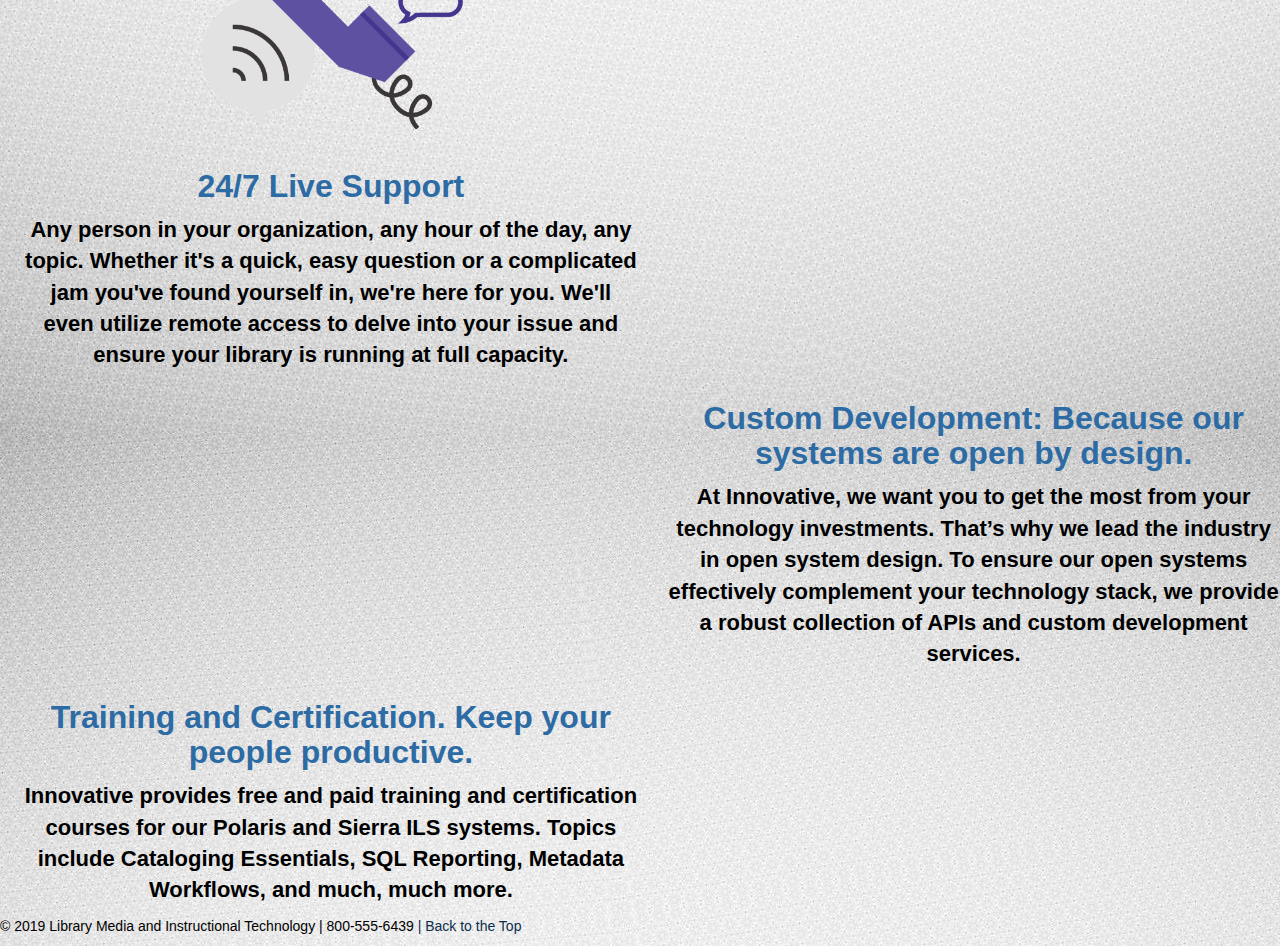
==== commit 3decdada: "Update index.html" ====
--- a/index.html
+++ b/index.html
@@ -173,7 +173,7 @@
         document.getElementById("logo1").height = "50";
         document.getElementById("logo1").width = "100";
       } else {
-        document.getElementById("navbar").style.padding = "0px 20px 110px";
+        document.getElementById("navbar").style.padding = "0px 20px 200px";
         document.getElementById("logo1").height = "150";
         document.getElementById("logo1").width = "300";
       }
--- a/styles/style.css
+++ b/styles/style.css
@@ -44,7 +44,7 @@
       color: darkblue; 
       font-family: Verdana; 
       font-size: 19px;
-      overflow-wrap: anywhere;   
+      overflow-wrap: inherit;   
       display: block}
 form {
       margin: 3em}
@@ -61,19 +61,19 @@
       display: block;}
 .column {  
         flex: 10%; 
-        column-width: 400px; 
+        column-width: 200px; 
         overflow: visible; 
         display: block;}
 .column2 {  
           background-color:#f6f6f6;
           text-align: center; 
-          margin: 0px 7px 0; 
-          margin-left: 1.5em;  
+          margin-left: 1em;  
           float: left; 
           flex: 10%;  
-          width: 30%; 
-          padding: 19px 15px 15px 19px;  
-          height: 300px; }
+          width: 31%; 
+          height: auto;
+          overflow: visible; 
+        display: block; }
 .column3 { 
           flex: 10%; 
           column-width: 500px; 
@@ -87,11 +87,11 @@
 
 /*Images*/
 img.c1 {
-        width: 100px;
+        width: auto;
         max-width: 100%; 
-        height: 100px;}
+        height: auto;}
 img.c2 {
-        width: 650px; 
+        width: 600px; 
         max-width: 100%;
         float: left;  
         display: block}
@@ -127,17 +127,17 @@
 #bottomlinks1 {
               text-align: right; 
               font-size: 14px; 
-              padding: 0px; 
+             
               color: black}
 #bottomlinks {
               text-align: left; 
               font-size: 14px; 
-              padding: 0px; 
+               
               color: black}
 #links {
         text-align: center; 
         color: black;
-        padding: 0px}
+    }
 #links a {
           display: inline; 
           margin-left: 1.5em; 
@@ -158,11 +158,11 @@
 div.c2 {
         margin-left: 26em; 
         padding: 15px;
-        overflow-wrap: anywhere;}
+       overflow: visible;}
 div.c4 {
         margin-left: 26em; 
         padding: 0px;
-        overflow-wrap: anywhere;}
+       overflow: visible;}
 div.c3 {
         margin-left: 1px; 
         text-align: left; 
@@ -172,7 +172,7 @@
         width: 900px;
         padding: 8px; 
         font-family: arial;
-        overflow-wrap: anywhere; }
+       overflow: visible; }
 div.western {
             font-size: 18px; 
             color: black;
@@ -181,7 +181,7 @@
             text-indent:2px; 
             margin-bottom: 8px; 
             line-height: 120%;
-            overflow-wrap: anywhere;}
+           overflow: visible;}
 div.western1 {
               font: italic 16px "Times New Roman";
               color: black;
@@ -189,12 +189,12 @@
               text-indent: .75in; 
               margin-top: 16px; 
               line-height: 107%;
-              overflow-wrap: anywhere;}
+             overflow: visible;}
 div.banner3 {
             background-color: mediumpurple; 
             padding: 11em 12px 25px;}
 div.banner {
-            padding-top: 9em}
+            padding-top: 4em}
 div.form-group{
                 padding: 8px 8px 4px 8px;}
 /*end of Divisions*/
@@ -202,7 +202,7 @@
 
 /*Paragraphs*/
 p {
-    overflow-wrap: anywhere;
+   overflow: visible;
     color: darkblue; 
     font-family: Helvetica; 
     font-size: 22px; 
@@ -212,21 +212,21 @@
           margin-bottom: 5px; 
           font-weight: bold;
           color: darkblue;
-          overflow-wrap: anywhere;}
+         overflow: visible;}
 p.thick2 {
           color: black;
           font-weight: bold;
-          overflow-wrap: anywhere}
+         overflow: visible}
 /*end of Paragraphs*/
 
 /*Navigation Bar*/
 #navbar {
-         overflow: visible; background-color: white;
-         padding: 1px 10px 134px 5px;
+         overflow: visible; 
+         background-color: white;
+         padding: 1px 40px 200px 50px;
          transition: 0.4s;
-         position:fixed;
          width: 100%;
-         top: 0em;     
+         top: 10em;     
          z-index: 9;}
 #navbar a {
             float: left;
@@ -243,8 +243,8 @@
                 width:60%;
                 transition:.7s;
                 overflow: visible;
-                width: "300px"; 
-                height: "150px";
+                width: 300px; 
+                height: 150px;
                 display: block;}
 #navbar a:hover {
                  background-color: #ddd;
@@ -256,6 +256,7 @@
 #navbar-right {
                float: right;
                overflow: visible;}
+
 
 @media screen and (max-width: 300px) {
   #navbar {
@@ -270,7 +271,11 @@
              overflow: visible;}
   #navbar-right {
                  float: right;}
-                }
+
+  #navbar-brand {
+          height: auto;
+          float: initial; }
+        }
 /*end of Navigation bar*/
 /* Dropdown Buttons */
 .dropbtn {
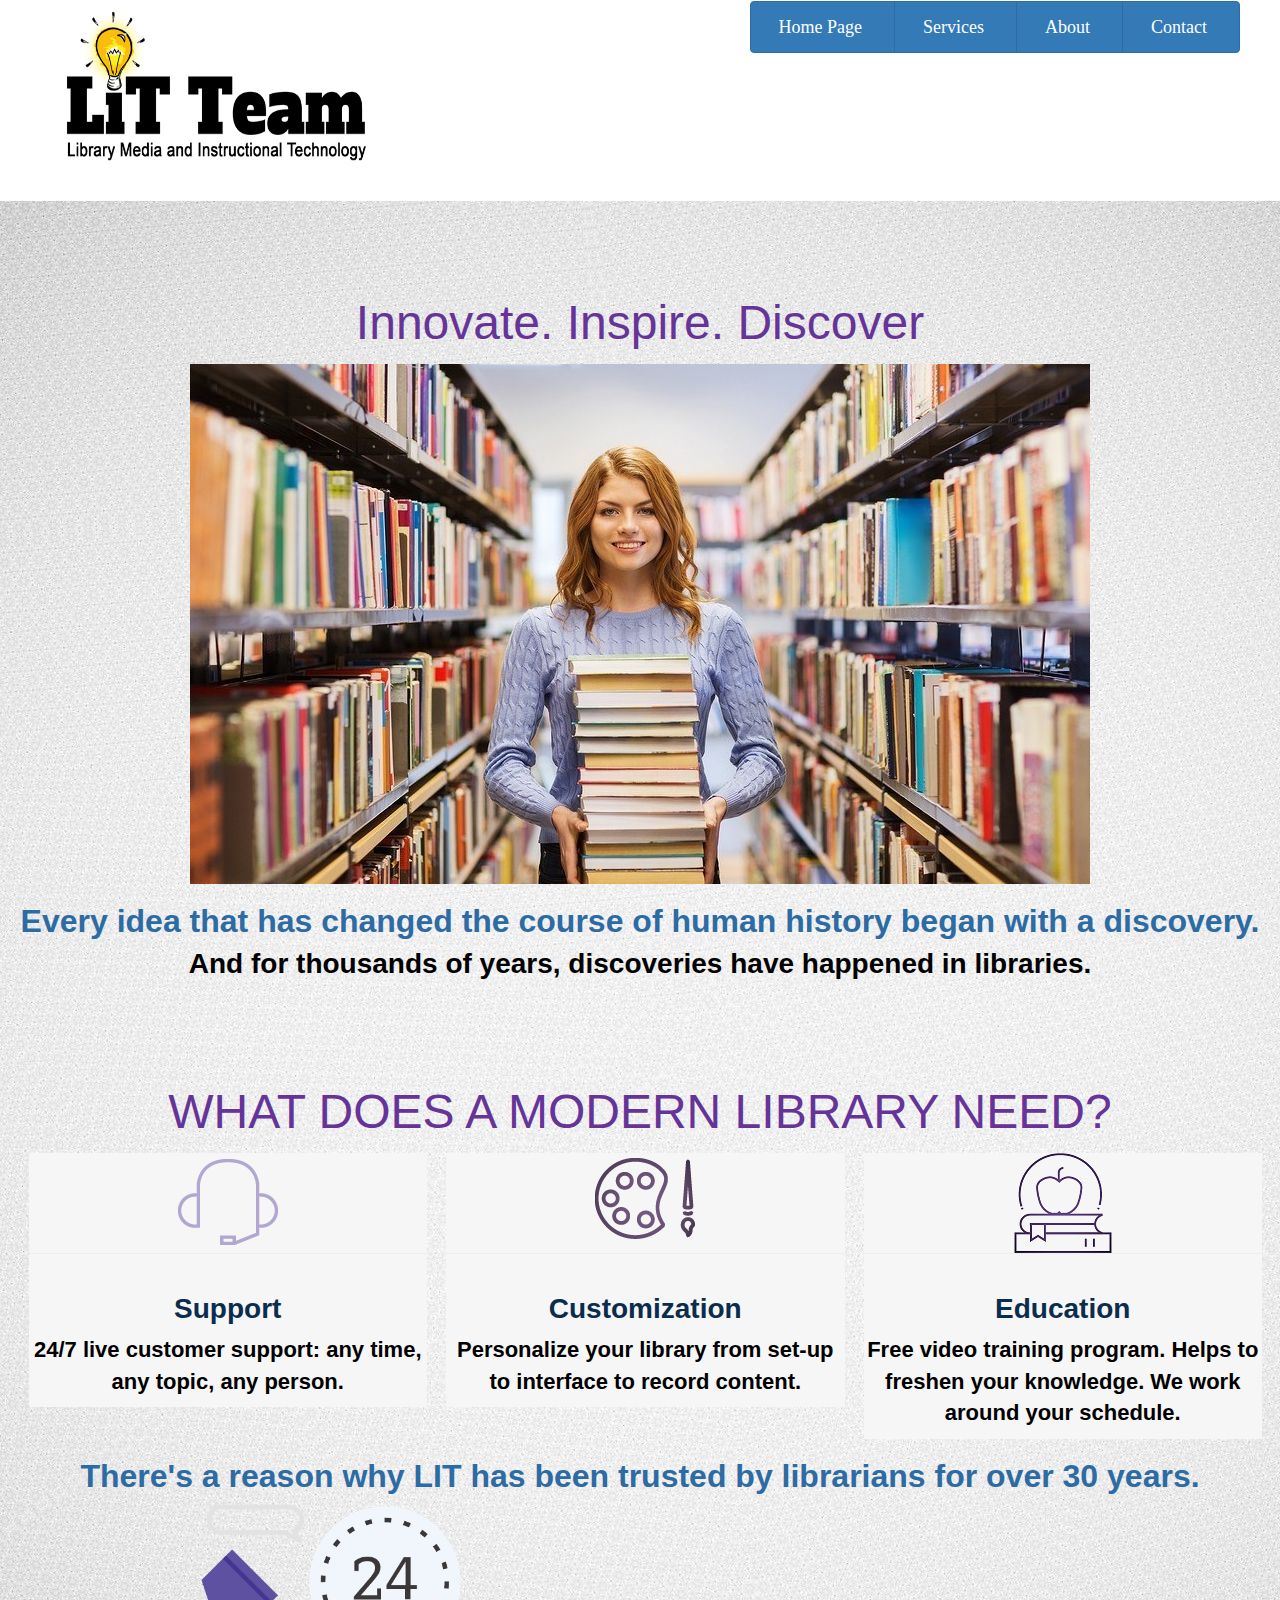
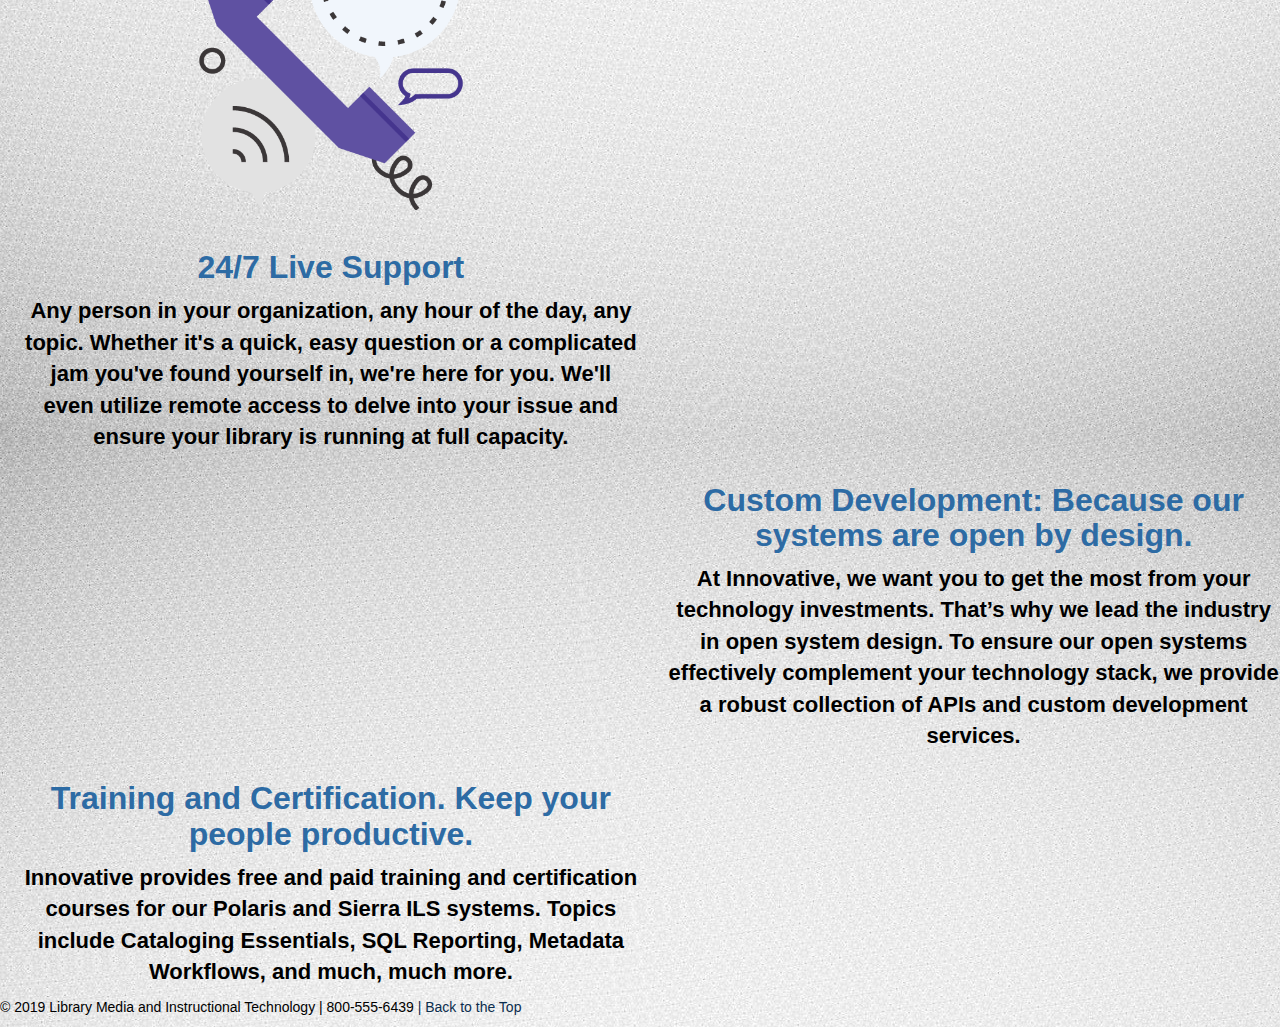
==== commit 1fe2d3d8: "fixed alt text" ====
--- a/index.html
+++ b/index.html
@@ -1,4 +1,4 @@
-<!DOCTYPE html PUBLIC "-//W3C//DTD XHTML 1.1//EN" "http://www.w3.org/TR/xhtml11/DTD/xhtml11.dtd">
+<!DOCTYPE html>
 <!--[if lte IE 7]>
 <html xmlns="http://www.w3.org/1999/xhtml" lang="en" class="lteIE7">
 <![endif]-->
@@ -24,7 +24,7 @@
 
 
     <a class="navbar-brand" href="index.html">
-      <img src="styles/logo.png" id="logo1" />
+      <img src="styles/logo.png" id="logo1" alt="LIT Team"/>
     </a>
 
     <div id="navbar-right">
@@ -48,9 +48,8 @@
         <button type="button" class="btn btn-primary"> <a href="form.html">Contact</a></button>
       </div>
     </div>
-
-  </div>
-
+</div>
+  
   <div class="banner"></div>
   <h1>Innovate. Inspire. Discover</h1>
   <p></p>
@@ -61,7 +60,7 @@
   </h2>
   <h4>And for thousands of years, discoveries have happened in libraries.</h4>
 
-
+  <div class="banner"></div>
   <h1>WHAT DOES A MODERN LIBRARY NEED?</h1>
     <p></p>
   <p></p>
@@ -73,7 +72,7 @@
 
       <hr class="no_line" style="margin: 0 auto 40px" />
 
-      <h4><a href="issues.html">SUPPORT</a></h4>
+      <h4><a href="issues.html">Support</a></h4>
       <p class="thick2">24/7 live customer support: any time, any topic, any person.</p>
     </div>
 
@@ -86,7 +85,7 @@
       <hr class="no_line" style="margin: 0 auto 40px" />
 
 
-      <h4><a href="custom.html">CUSTOMIZATION</a></h4>
+      <h4><a href="custom.html">Customization</a></h4>
       <p class="thick2">Personalize your library from set-up to interface to record content.</p>
     </div>
 
@@ -97,7 +96,7 @@
 
       <hr class="no_line" style="margin: 0 auto 40px" />
 
-      <h4><a href="EDU.html">EDUCATION</a></h4>
+      <h4><a href="EDU.html">Education</a></h4>
       <p class="thick2">Free video training program. Helps to freshen your knowledge. We work around your
         schedule.</p>
     </div>
@@ -168,17 +167,17 @@
     window.onscroll = function () { scrollFunction() };
 
     function scrollFunction() {
-      if (document.body.scrollTop > 40 | document.documentElement.scrollTop > 40) {
-        document.getElementById("navbar").style.padding = "18px 18px";
-        document.getElementById("logo1").height = "50";
-        document.getElementById("logo1").width = "100";
-      } else {
-        document.getElementById("navbar").style.padding = "0px 20px 200px";
-        document.getElementById("logo1").height = "150";
-        document.getElementById("logo1").width = "300";
-      }
-    }
-  </script>
+  if (document.body.scrollTop > 40 | document.documentElement.scrollTop > 40) {
+    document.getElementById("navbar").style.padding = "18px 18px";
+      document.getElementById("logo1").height = "50";
+  document.getElementById("logo1").width = "100";
+  } else { 
+    document.getElementById("navbar").style.padding = "0px 20px 150px";
+      document.getElementById("logo1").height = "135";
+  document.getElementById("logo1").width = "300";
+  }
+}
+</script>
 </body>
 
 </html>
--- a/styles/style.css
+++ b/styles/style.css
@@ -13,24 +13,24 @@
     font-size: 48px; 
     color: rebeccapurple; 
     text-align: center; 
-    margin-bottom: 14px}
+    margin-bottom: 14px;}
 h2 {
     color: #2D6BA4; 
     font-family: Helvetica; 
     font-size: 32px; 
     font-weight: bold; 
-    text-align: center}
+    text-align: center;}
 h3 {
     text-align: left;  
     margin-left: 13px; 
     padding: 2px; 
-    font: italic bold 22px Georgia, serif }  
+    font: italic bold 22px Georgia, serif; }  
 h4 {
     color: black; 
     font-family:  Helvetica; 
-    font-size: 30px; 
+    font-size: 28px; 
     font-weight: bold; 
-    text-align: center}
+    text-align: center;}
 h5 {
     color: #fff;
     font-weight: bold; 
@@ -44,10 +44,10 @@
       color: darkblue; 
       font-family: Verdana; 
       font-size: 19px;
-      overflow-wrap: inherit;   
-      display: block}
+      overflow: visible;   
+      display: block;}
 form {
-      margin: 3em}
+      margin: 3em;}
 /*end of body & Form*/
 
 /*Tables*/
@@ -140,8 +140,8 @@
     }
 #links a {
           display: inline; 
-          margin-left: 1.5em; 
-          margin-right: 1.5em}
+          margin-left: 1em; 
+          margin-right: 1em}
 a:link {
         color: rgb(11, 45, 77);
         text-decoration: none}
@@ -192,7 +192,7 @@
              overflow: visible;}
 div.banner3 {
             background-color: mediumpurple; 
-            padding: 11em 12px 25px;}
+            padding: 3em 12px 25px;}
 div.banner {
             padding-top: 4em}
 div.form-group{
@@ -257,6 +257,9 @@
                float: right;
                overflow: visible;}
 
+.navbar-brand {
+        height: auto;
+        float: initial; }
 
 @media screen and (max-width: 300px) {
   #navbar {
@@ -295,7 +298,7 @@
                 display: none;  
                 position: absolute;  
                 background-color: #2D6BA4;  
-                min-width: 90px;  
+                min-width: 40px;  
                 box-shadow: 3px 8px 2px 3px rgba(0,0,0,0.2);  
                 z-index: 99;    
                 overflow: visible;}
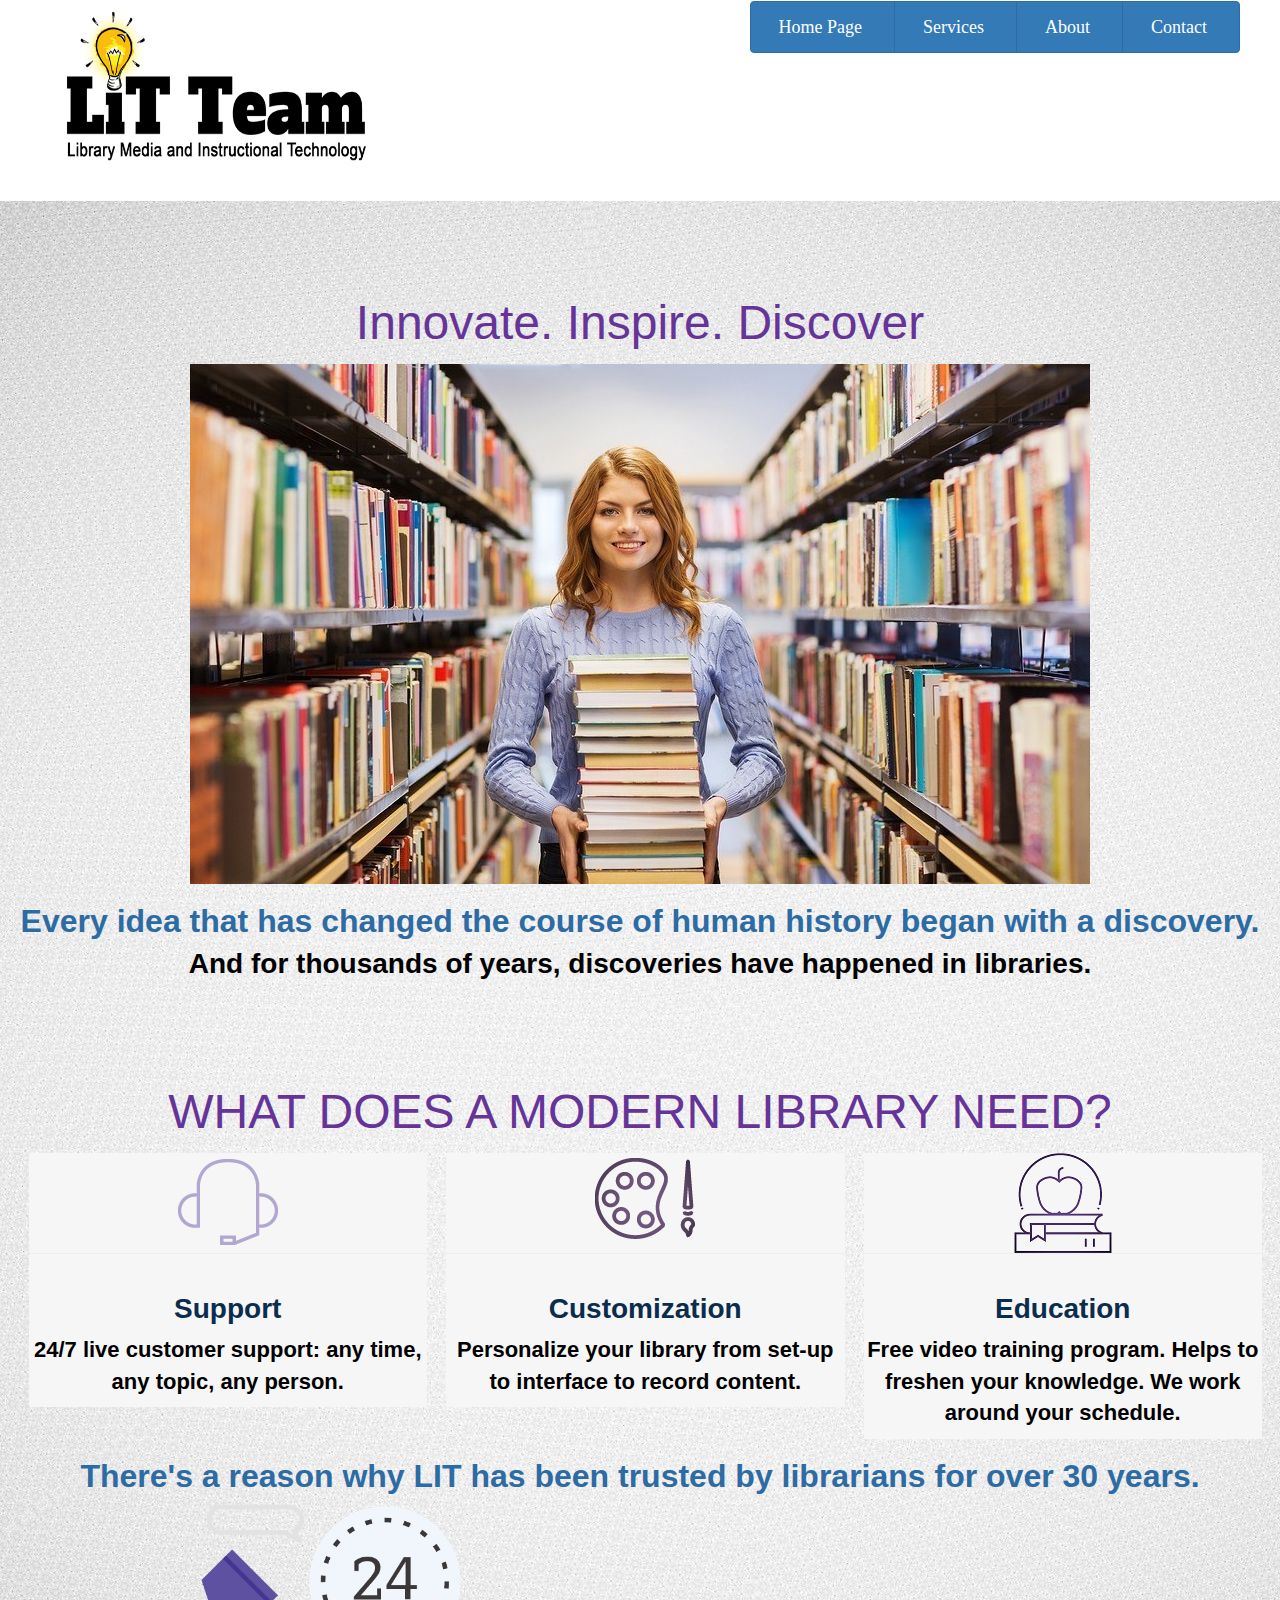
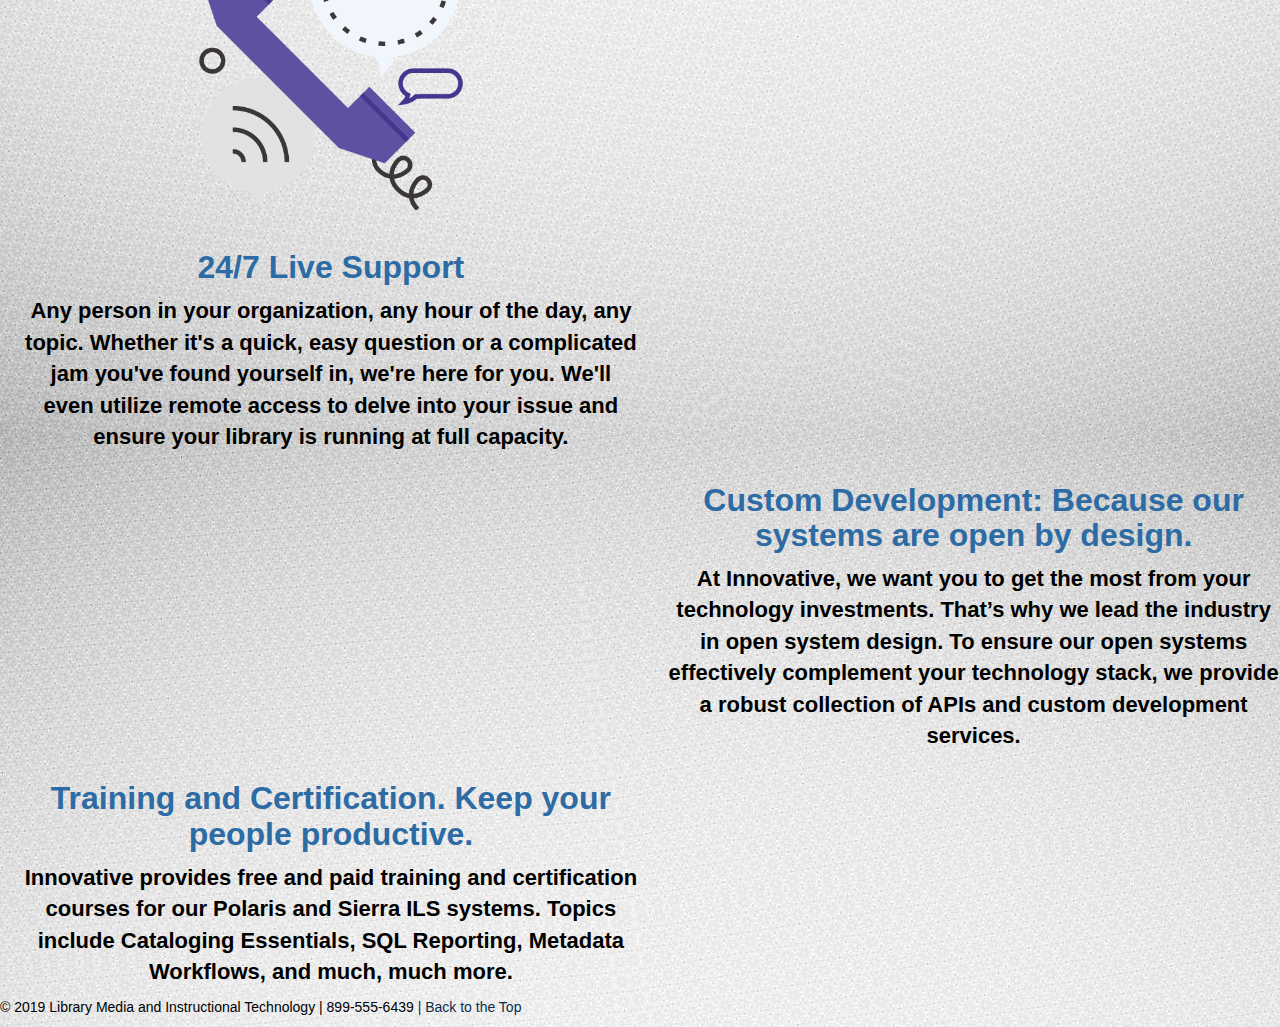
==== commit f2366a4b: "Merge pull request #13 from INF7420/final-week-part-2" ====
--- a/index.html
+++ b/index.html
@@ -9,6 +9,7 @@
 <head>
   <meta http-equiv="Content-Type" content="text/html; charset= utf-8" />
   <title>Stacy Miller</title>
+  <meta name="Description" content="LIT Team Technology.">
   <meta name="viewport" content="width=device-width, initial-scale=1" />
   <link href="https://maxcdn.bootstrapcdn.com/bootstrap/3.3.4/css/bootstrap.min.css" rel="stylesheet" />
   <script src="https://ajax.googleapis.com/ajax/libs/jquery/3.4.0/jquery.min.js"></script>
@@ -159,7 +160,7 @@
 </div>
   </div>
   </div>   
-  <p id="bottomlinks">&#169; 2019 Library Media and Instructional Technology | 800-555-6439 <a href="index.html#top"> |
+  <p id="bottomlinks">&#169; 2019 Library Media and Instructional Technology | 899-555-6439 <a href="index.html#top"> |
       Back to the Top</a></p>
 
   <script type="text/javascript">
